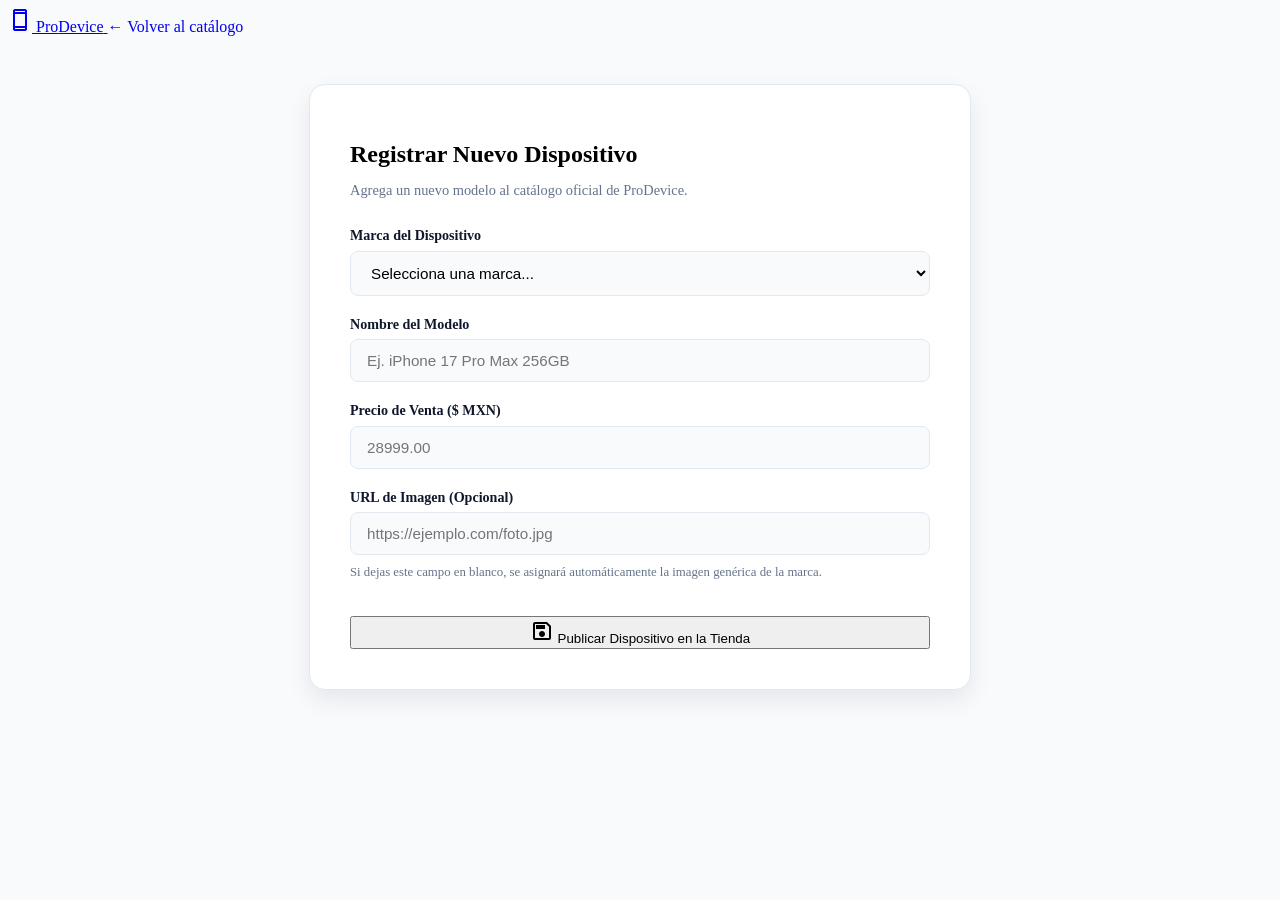
==== templates/agregar_producto.html @ 546d2a59 "Mejoras de ProDevice: carrito, login y CRUD admin" ====
<!DOCTYPE html>
<html lang="es">
<head>
  <meta charset="UTF-8">
  <meta name="viewport" content="width=device-width, initial-scale=1.0">
  <title>Agregar Dispositivo | ProDevice Admin</title>
  <link rel="preconnect" href="https://fonts.googleapis.com">
  <link href="https://fonts.googleapis.com/css2?family=Plus+Jakarta+Sans:wght@400;500;600;700&display=swap" rel="stylesheet">
  <link rel="stylesheet" href="https://fonts.googleapis.com/css2?family=Material+Symbols+Outlined:opsz,wght,FILL,GRAD@24,400,0,0" />
  <link rel="stylesheet" href="{{ url_for('static', filename='diseño.css') }}">
  <style>
    .admin-form-container {
      max-width: 580px;
      margin: 3rem auto;
      background: #ffffff;
      padding: 2.5rem;
      border-radius: 16px;
      border: 1px solid #e2e8f0;
      box-shadow: 0 10px 25px rgba(15, 23, 42, 0.08);
    }
    .form-group {
      display: flex;
      flex-direction: column;
      gap: 0.4rem;
      margin-bottom: 1.25rem;
    }
    .form-group label {
      font-size: 0.88rem;
      font-weight: 600;
      color: #0f172a;
    }
    .form-group input, .form-group select {
      padding: 0.75rem 1rem;
      border: 1px solid #e2e8f0;
      border-radius: 8px;
      font-size: 0.95rem;
      outline: none;
      background: #f8fafc;
      transition: all 0.2s ease;
    }
    .form-group input:focus, .form-group select:focus {
      border-color: #2563eb;
      background: #ffffff;
      box-shadow: 0 0 0 3px rgba(37, 99, 235, 0.12);
    }
    .helper-text {
      font-size: 0.8rem;
      color: #64748b;
      margin-top: 0.2rem;
    }
  </style>
</head>
<body style="background-color: #f8fafc;">

  <header class="navbar">
    <div class="nav-container">
      <a href="/" class="brand-logo">
        <span class="material-symbols-outlined logo-icon">smartphone</span>
        <span class="brand-name">Pro<span>Device</span></span>
      </a>
      <a href="/" class="action-btn" style="text-decoration: none;">← Volver al catálogo</a>
    </div>
  </header>

  <main class="main-content">
    <div class="admin-form-container">
      <h1 style="font-size: 1.5rem; font-weight: 800; margin-bottom: 0.4rem;">Registrar Nuevo Dispositivo</h1>
      <p style="color: #64748b; font-size: 0.9rem; margin-bottom: 1.75rem;">Agrega un nuevo modelo al catálogo oficial de ProDevice.</p>

      <form method="POST" action="/admin/agregar-producto">
        <div class="form-group">
          <label for="marca">Marca del Dispositivo</label>
          <select name="marca" id="marca" required>
            <option value="" disabled selected>Selecciona una marca...</option>
            <option value="Apple">Apple</option>
            <option value="Samsung">Samsung</option>
            <option value="Xiaomi">Xiaomi</option>
            <option value="Motorola">Motorola</option>
          </select>
        </div>

        <div class="form-group">
          <label for="modelo">Nombre del Modelo</label>
          <input type="text" name="modelo" id="modelo" placeholder="Ej. iPhone 17 Pro Max 256GB" required autocomplete="off">
        </div>

        <div class="form-group">
          <label for="precio">Precio de Venta ($ MXN)</label>
          <input type="number" step="0.01" name="precio" id="precio" placeholder="28999.00" required>
        </div>

        <div class="form-group">
          <label for="imagen_url">URL de Imagen (Opcional)</label>
          <input type="url" name="imagen_url" id="imagen_url" placeholder="https://ejemplo.com/foto.jpg">
          <span class="helper-text">Si dejas este campo en blanco, se asignará automáticamente la imagen genérica de la marca.</span>
        </div>

        <button type="submit" class="buy-btn" style="margin-top: 1rem; width: 100%;">
          <span class="material-symbols-outlined">save</span>
          Publicar Dispositivo en la Tienda
        </button>
      </form>
    </div>
  </main>

</body>
</html>
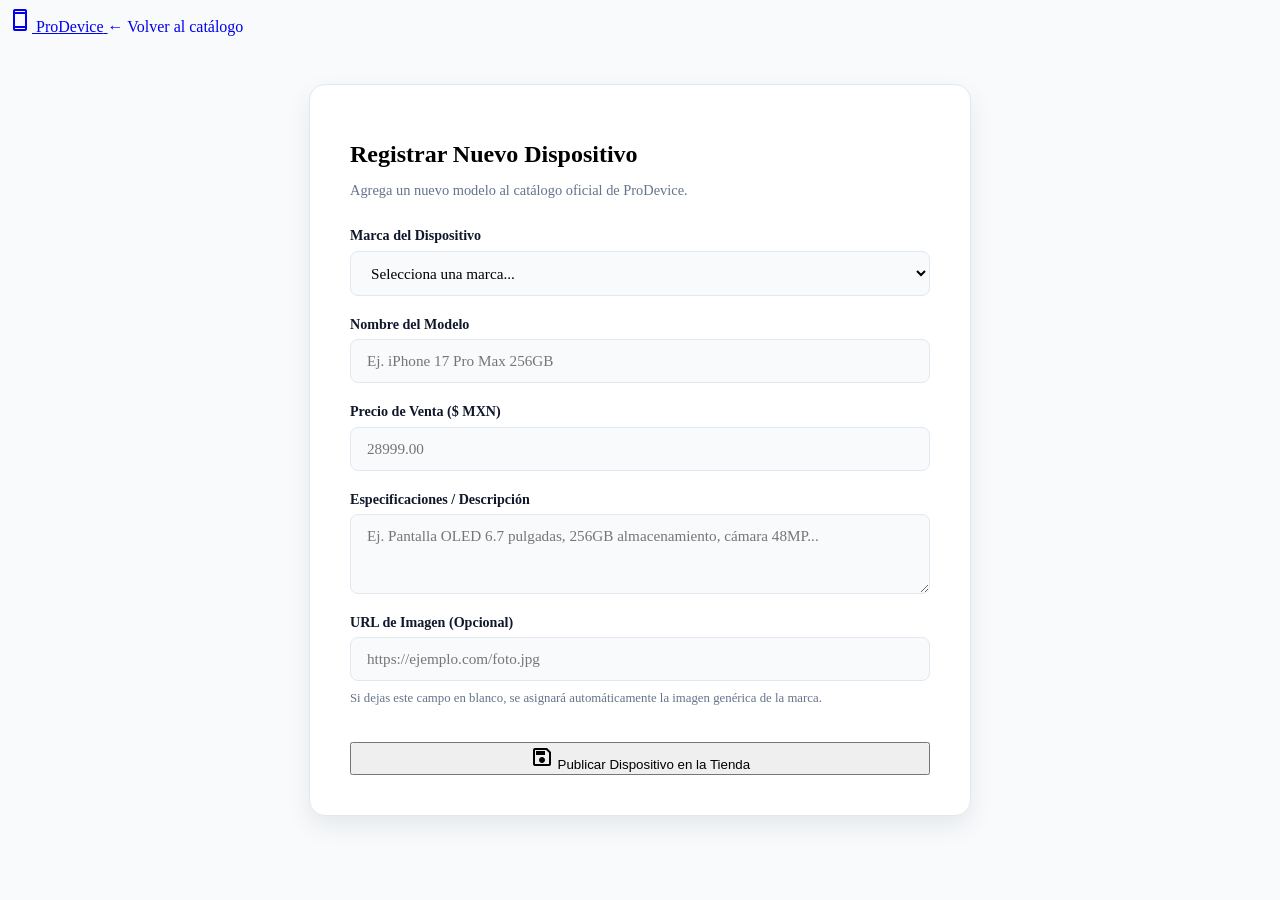
==== commit 74047c1d: "Agregar vista detalle de producto, alertas flash, footer y renombrar estilos.css" ====
--- a/templates/agregar_producto.html
+++ b/templates/agregar_producto.html
@@ -7,7 +7,7 @@
   <link rel="preconnect" href="https://fonts.googleapis.com">
   <link href="https://fonts.googleapis.com/css2?family=Plus+Jakarta+Sans:wght@400;500;600;700&display=swap" rel="stylesheet">
   <link rel="stylesheet" href="https://fonts.googleapis.com/css2?family=Material+Symbols+Outlined:opsz,wght,FILL,GRAD@24,400,0,0" />
-  <link rel="stylesheet" href="{{ url_for('static', filename='diseño.css') }}">
+  <link rel="stylesheet" href="{{ url_for('static', filename='estilos.css') }}">
   <style>
     .admin-form-container {
       max-width: 580px;
@@ -29,16 +29,17 @@
       font-weight: 600;
       color: #0f172a;
     }
-    .form-group input, .form-group select {
+    .form-group input, .form-group select, .form-group textarea {
       padding: 0.75rem 1rem;
       border: 1px solid #e2e8f0;
       border-radius: 8px;
       font-size: 0.95rem;
+      font-family: inherit;
       outline: none;
       background: #f8fafc;
       transition: all 0.2s ease;
     }
-    .form-group input:focus, .form-group select:focus {
+    .form-group input:focus, .form-group select:focus, .form-group textarea:focus {
       border-color: #2563eb;
       background: #ffffff;
       box-shadow: 0 0 0 3px rgba(37, 99, 235, 0.12);
@@ -51,7 +52,6 @@
   </style>
 </head>
 <body style="background-color: #f8fafc;">
-
   <header class="navbar">
     <div class="nav-container">
       <a href="/" class="brand-logo">
@@ -90,6 +90,11 @@
         </div>
 
         <div class="form-group">
+          <label for="descripcion">Especificaciones / Descripción</label>
+          <textarea name="descripcion" id="descripcion" rows="3" placeholder="Ej. Pantalla OLED 6.7 pulgadas, 256GB almacenamiento, cámara 48MP..."></textarea>
+        </div>
+
+        <div class="form-group">
           <label for="imagen_url">URL de Imagen (Opcional)</label>
           <input type="url" name="imagen_url" id="imagen_url" placeholder="https://ejemplo.com/foto.jpg">
           <span class="helper-text">Si dejas este campo en blanco, se asignará automáticamente la imagen genérica de la marca.</span>
@@ -102,6 +107,5 @@
       </form>
     </div>
   </main>
-
 </body>
 </html>
